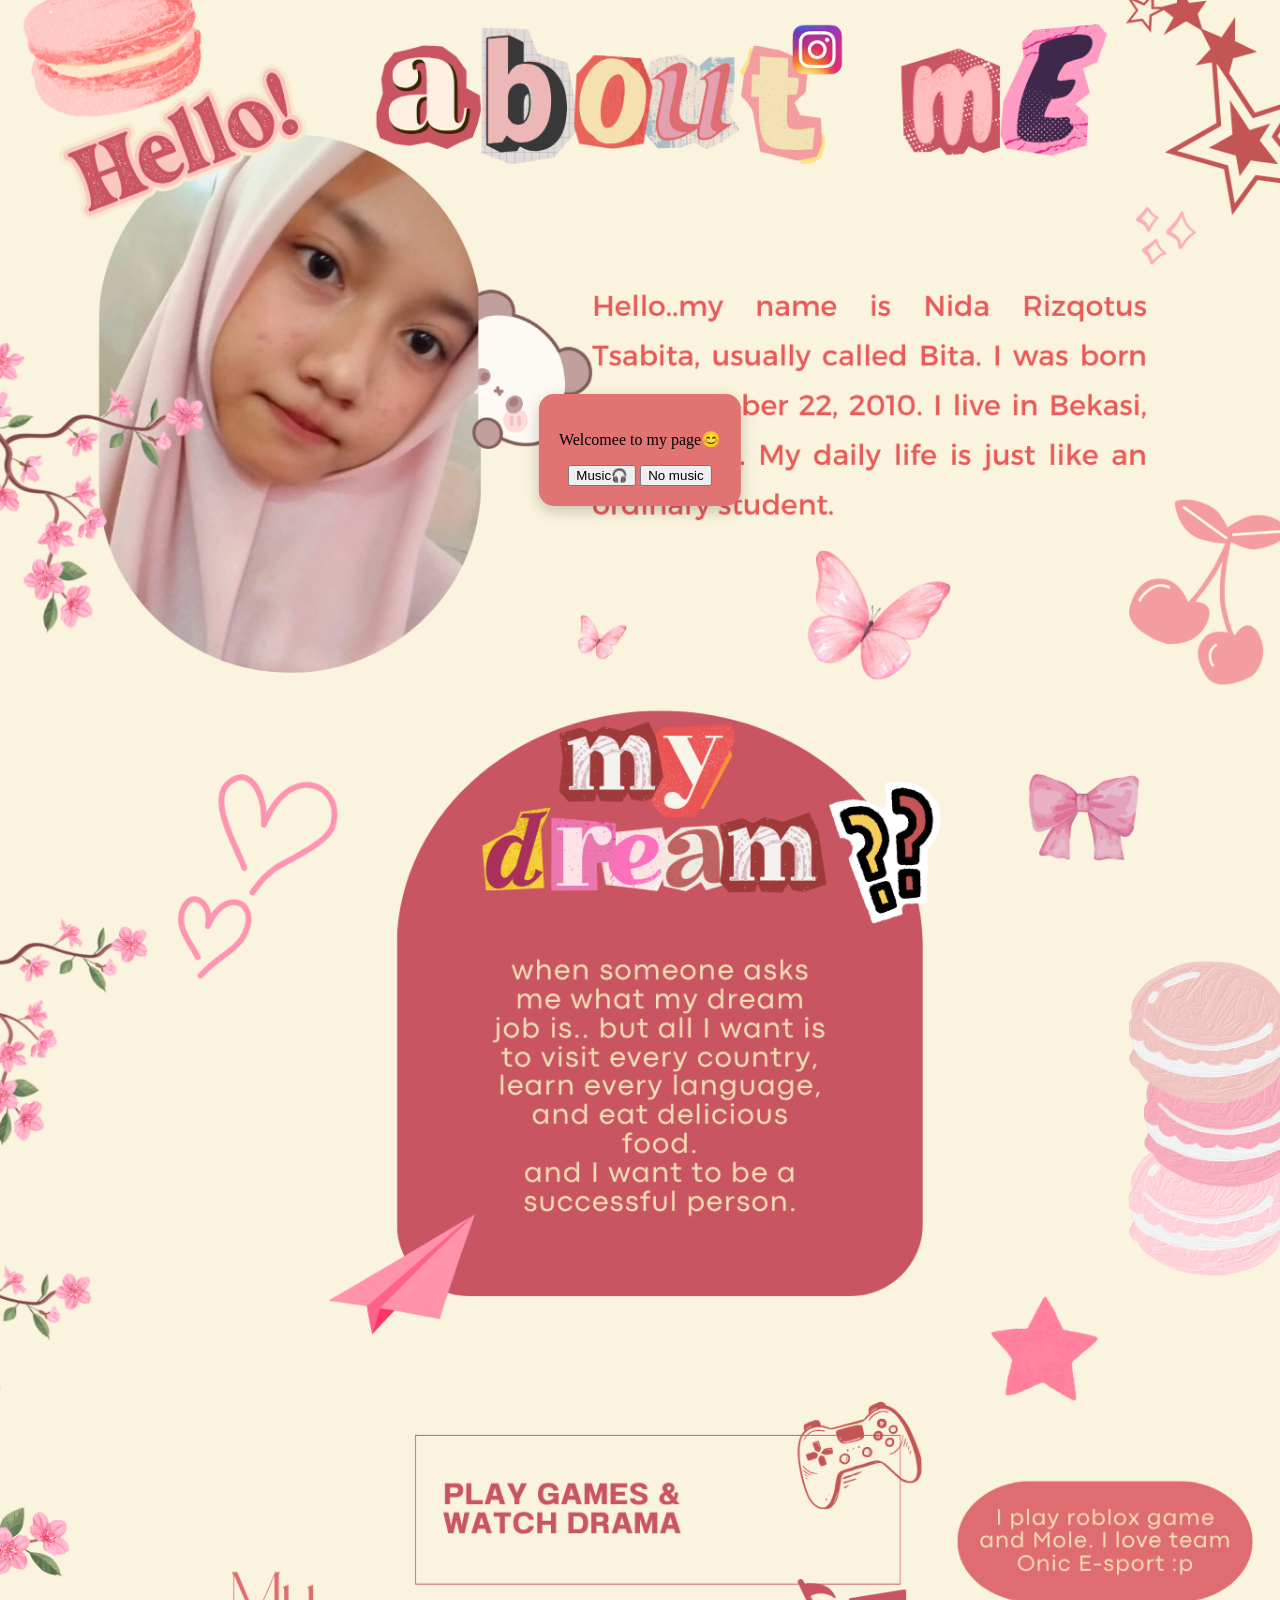
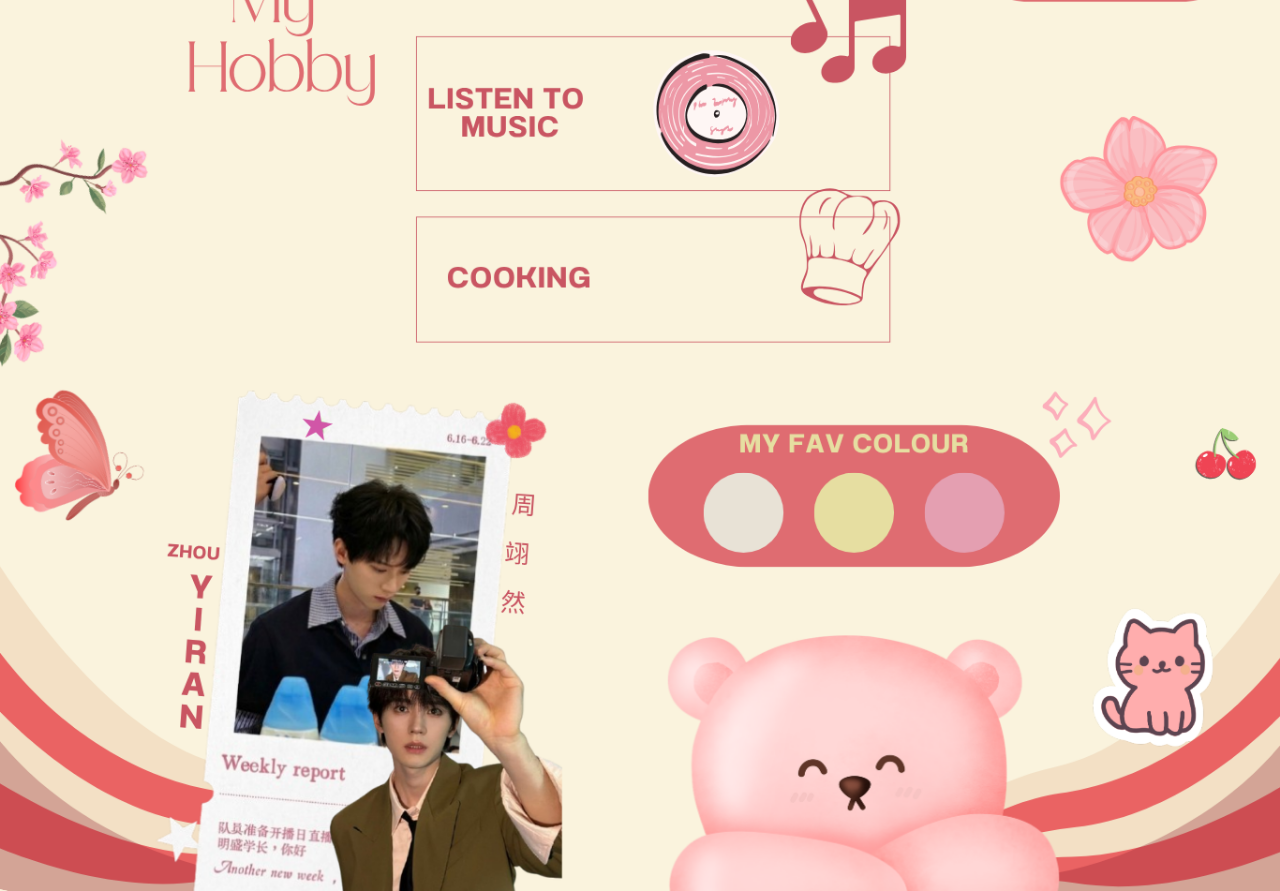
==== bita.html @ 88355640 "Update bita.html" ====
<!DOCTYPE html>
<html lang="id">
    <meta charset="UTF-8">
    <meta name="viewport" content="width=device-width, initial-scale=1.0">
<head>    
    <style>
        body {
           margin: 0;
           padding: 0;
           width: 100vw;
           height: 100vh;
           background-color: #faf4e0;
           display: flex;
           justify-content: center;
        }
        .container {
            display: flex;
            flex-direction: column;
            width: 100%;
            height: 100vh;
        }

        .portfolio-image {
            flex-grow: 1;
            width: 100%;
            height: auto;
            display: block;
            object-fit: cover;
        }

        
        .small-logo {
            position: absolute;
            bottom: 150 px;
            left: 60%;
            transform: translateX(-50);
            z-index: 100;
        }

        .small-logo img {
            width: 100px;
            height: auto;
            cursor: pointer;
            display: block
        }
        /* 🎧 Popup */
.music-popup {
    position: fixed;
    top: 50%;
    left: 50%;
    transform: translate(-50%, -50%);
    background: #e27373;
    padding: 20px;
    border-radius: 15px;
    text-align: center;
    box-shadow: 0 5px 15px rgba(0,0,0,0.2);
}
    </style>
</head>
<body>

    <div class="container">
        <img src="Abot.png" alt="portfolio" class="Abot-image">

        <a href="https://www.instagram.com/nid4wo?igsh=M2hvemhob3ptcmti" target="_blank" 
        class="small-logo">
            <img src="logoig.jpg" alt="Instagram">
        </a>
    </div>
    <!-- 🎧 POPUP -->
    <div class="music-popup" id="popup">
        <p>Welcomee to my page😊</p>
        <button onclick="playMusic()"> Music🎧 </button>
        <button onclick="closePopup()">No music </button>
    </div>

    <!-- 🎵 AUDIO -->
    <audio id="bg-music" loop>
        <source src="wakingtuget.mp3" type="audio/mpeg">
    </audio>
    </div>
    
     <script>
        function playMusic() {
            var music = document.getElementById("bg-music");
            music.play();
            document.getElementById("popup").style.display = "none";
        }

        function closePopup() {
            document.getElementById("popup").style.display = "none";
        }
    </script>

</body>
</html>
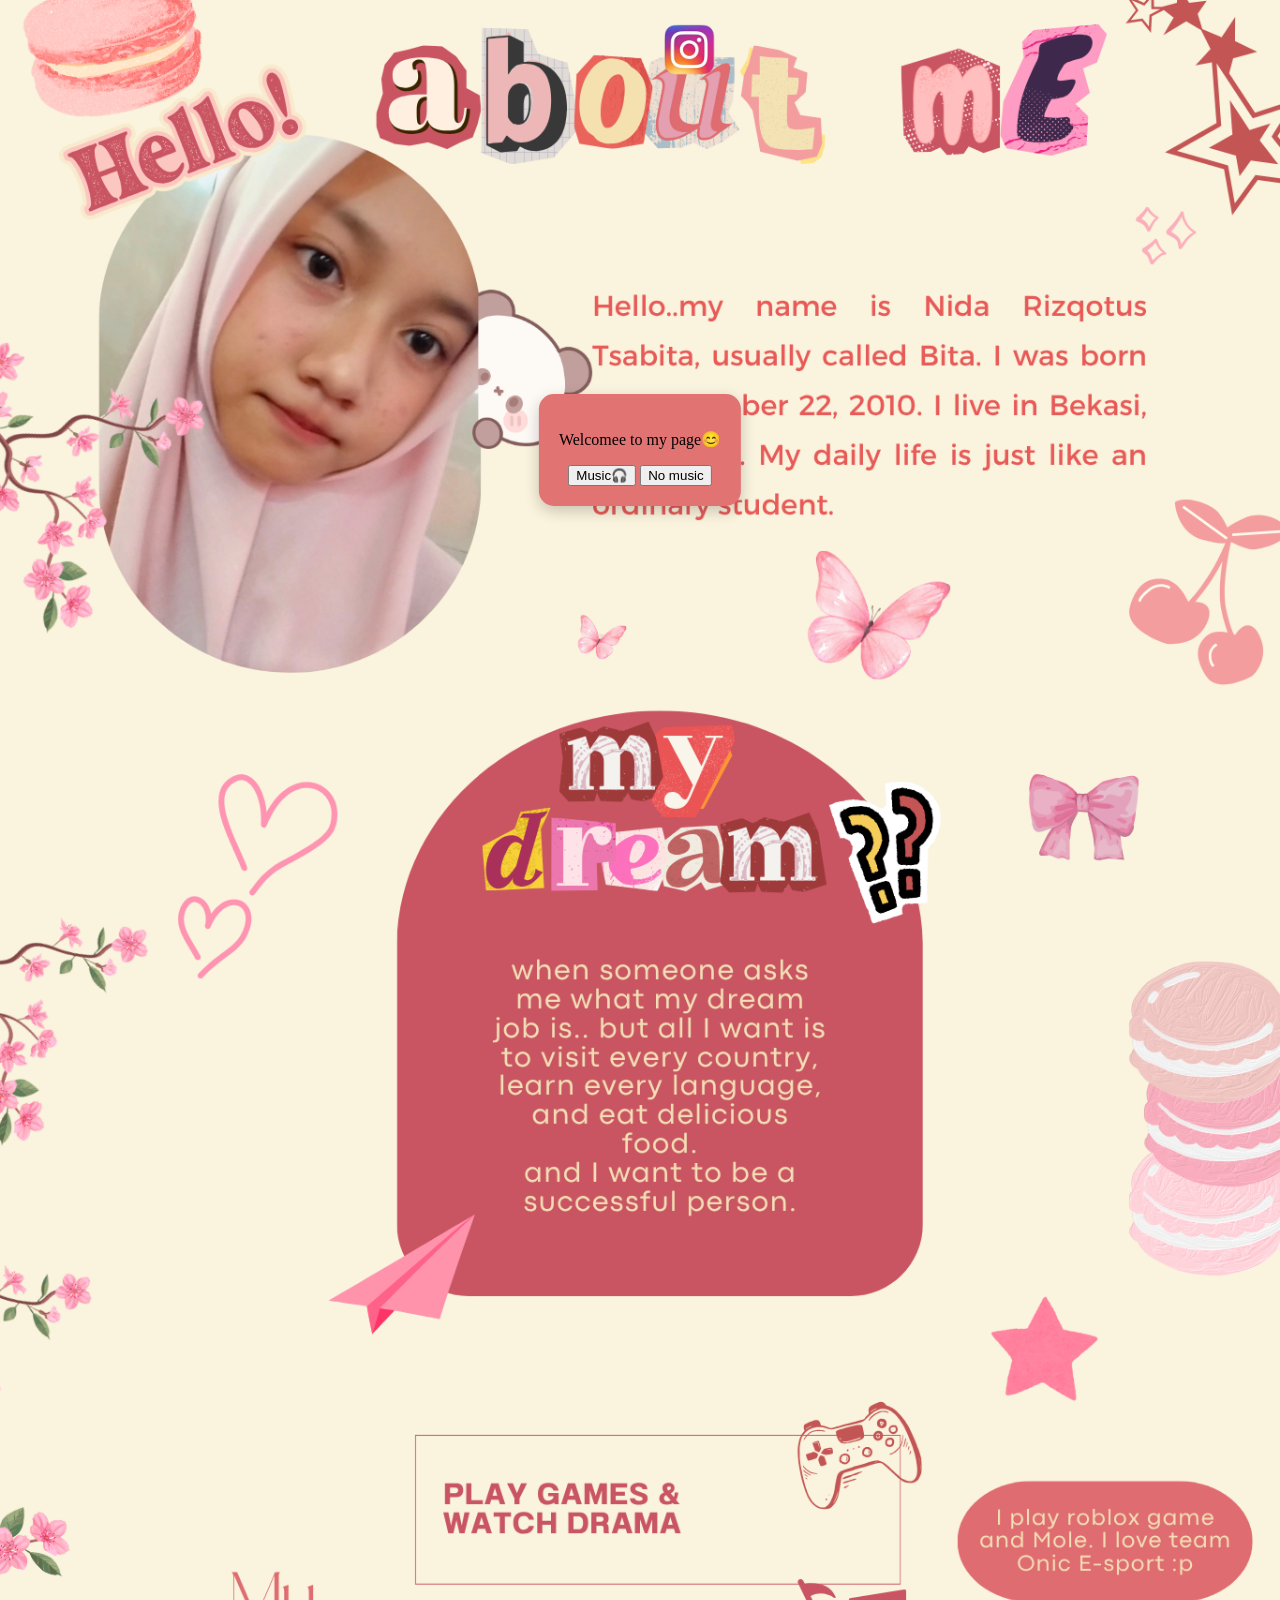
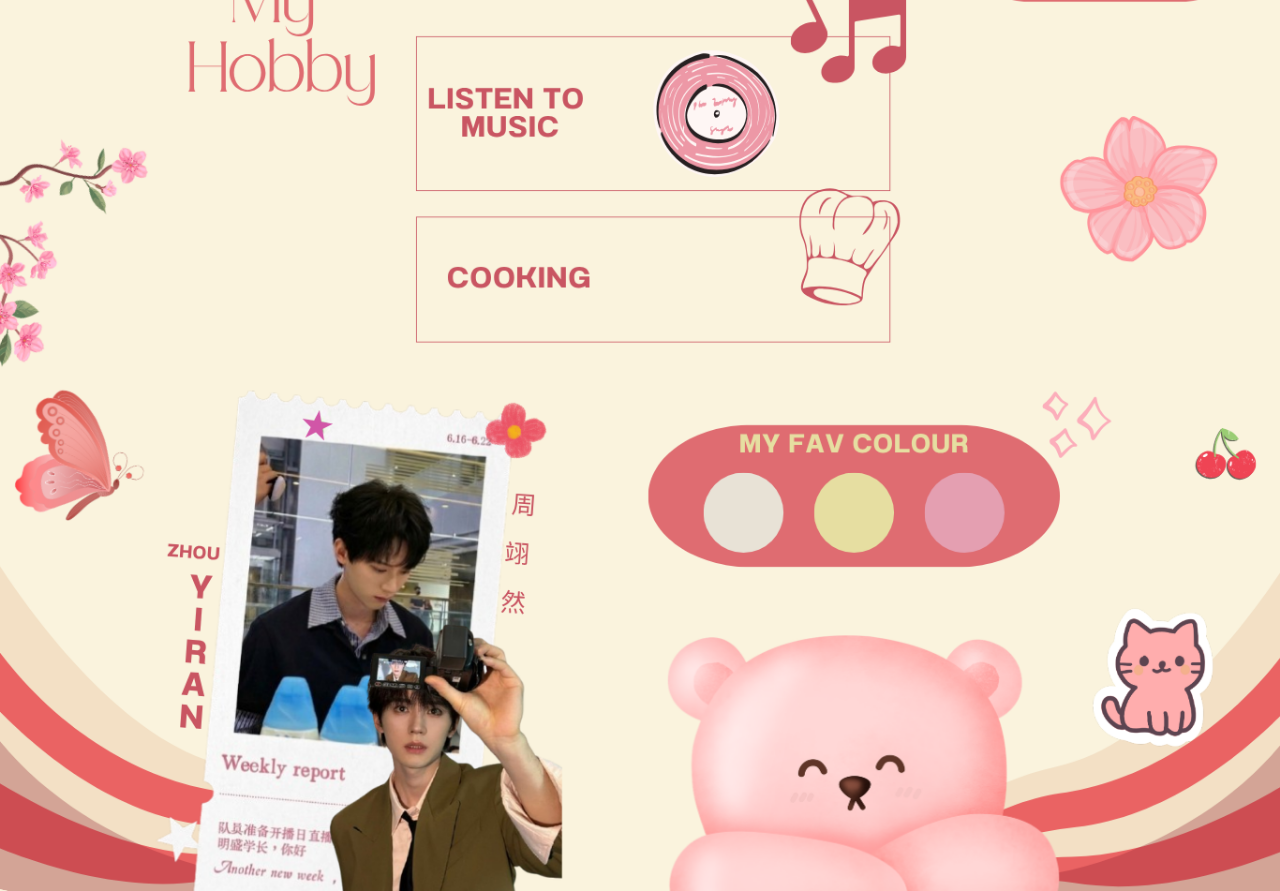
==== commit aabb582b: "Update bita.html" ====
--- a/bita.html
+++ b/bita.html
@@ -31,8 +31,8 @@
         
         .small-logo {
             position: absolute;
-            bottom: 150 px;
-            left: 60%;
+            bottom: 100 px;
+            left: 50%;
             transform: translateX(-50);
             z-index: 100;
         }
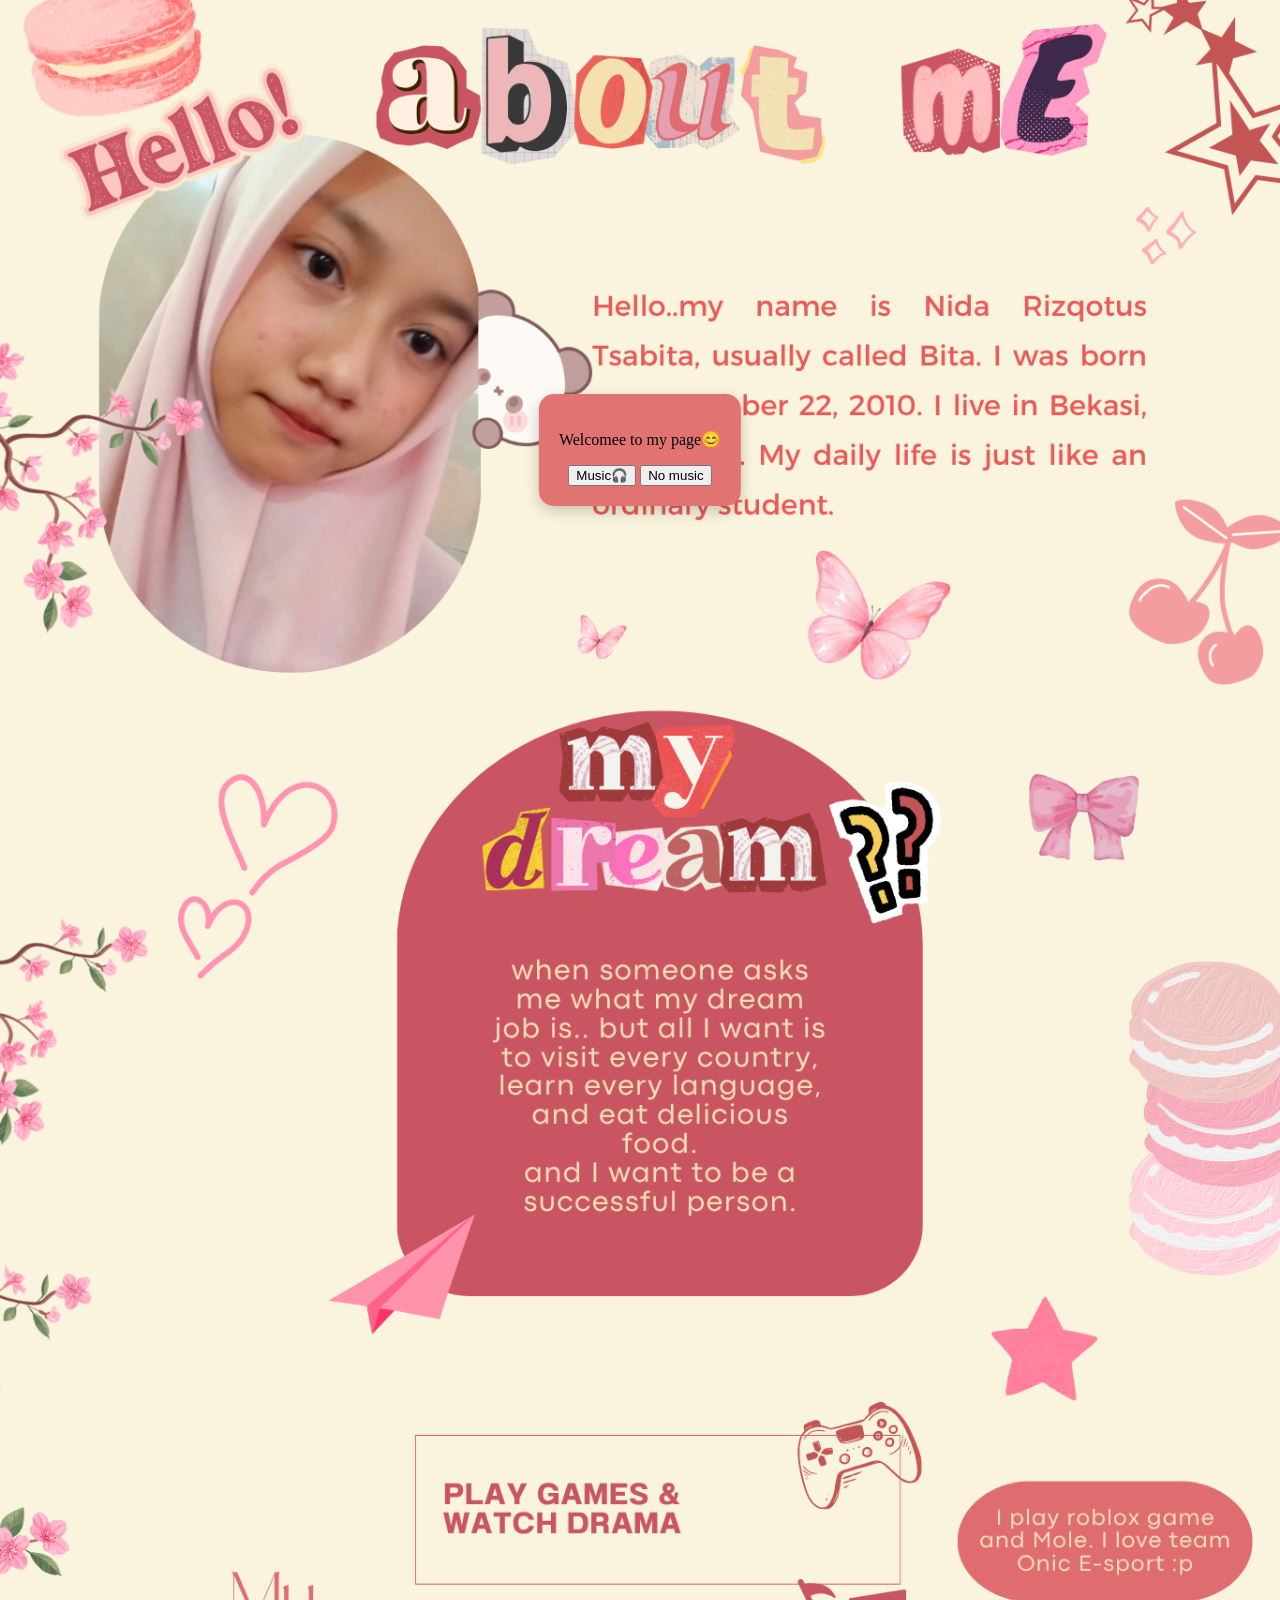
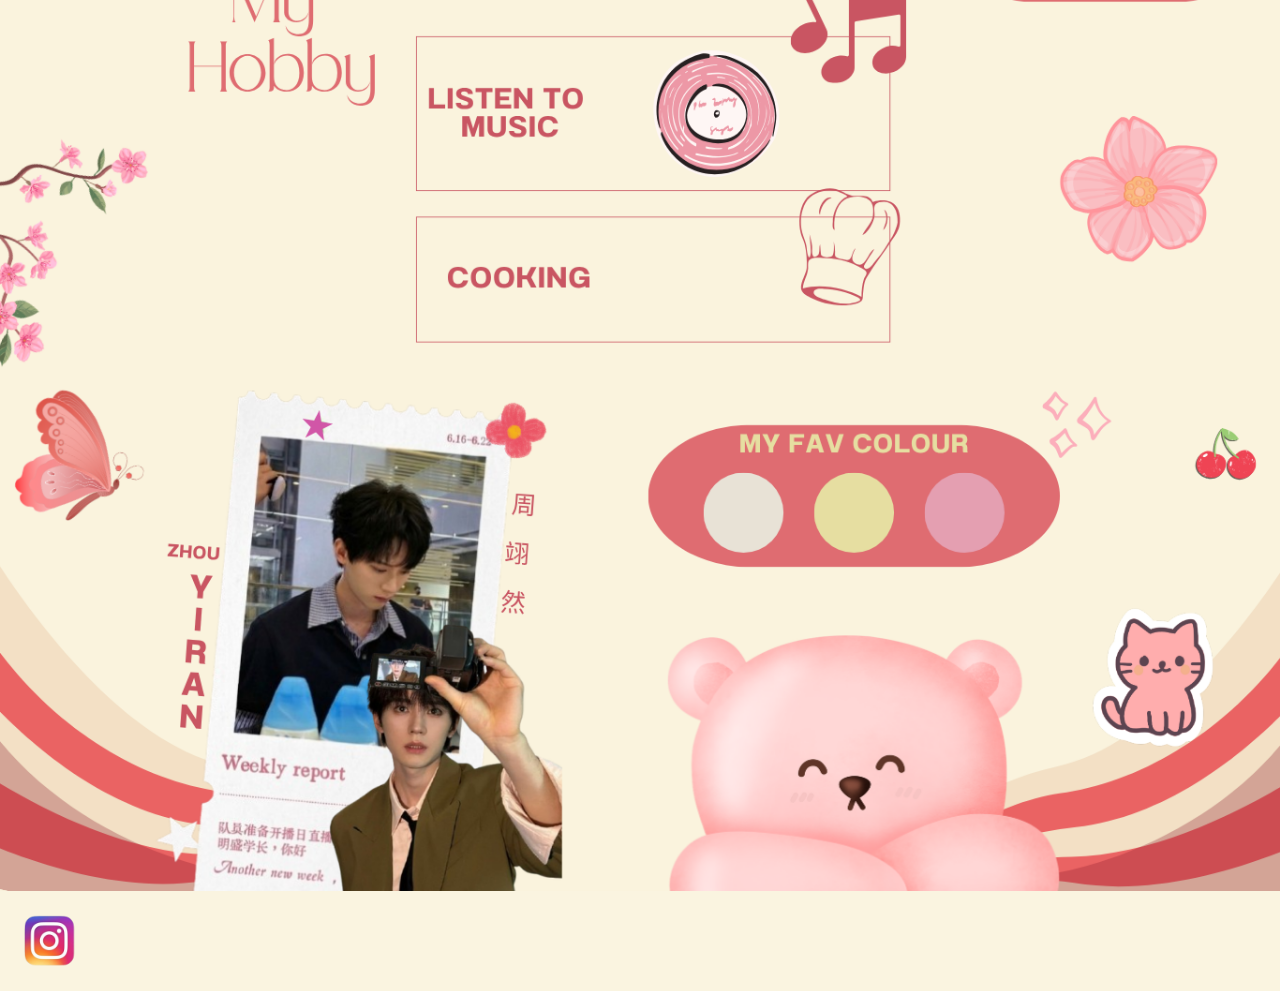
==== commit e5463fe5: "Update bita.html" ====
--- a/bita.html
+++ b/bita.html
@@ -30,8 +30,8 @@
 
         
         .small-logo {
-            position: absolute;
-            bottom: 100 px;
+            position: absolute
+            bottom: 50 px;
             left: 50%;
             transform: translateX(-50);
             z-index: 100;
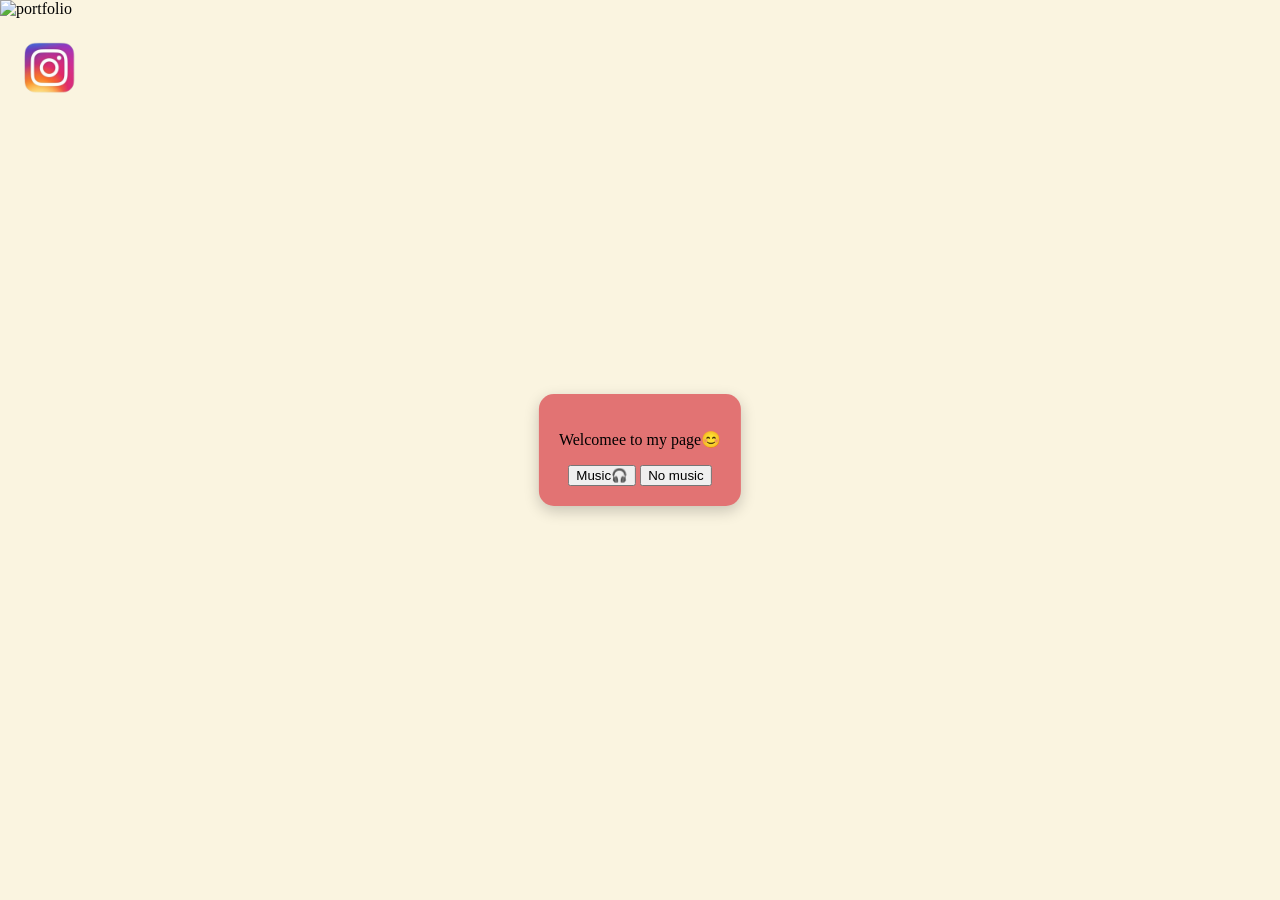
==== commit 80146e44: "Update bita.html" ====
--- a/bita.html
+++ b/bita.html
@@ -31,8 +31,8 @@
         
         .small-logo {
             position: absolute
-            bottom: 50 px;
-            left: 50%;
+            bottom: 70px;
+            left: 70%;
             transform: translateX(-50);
             z-index: 100;
         }
@@ -60,7 +60,7 @@
 <body>
 
     <div class="container">
-        <img src="Abot.png" alt="portfolio" class="Abot-image">
+        <img src="Abut.png" alt="portfolio" class="Abut-image">
 
         <a href="https://www.instagram.com/nid4wo?igsh=M2hvemhob3ptcmti" target="_blank" 
         class="small-logo">
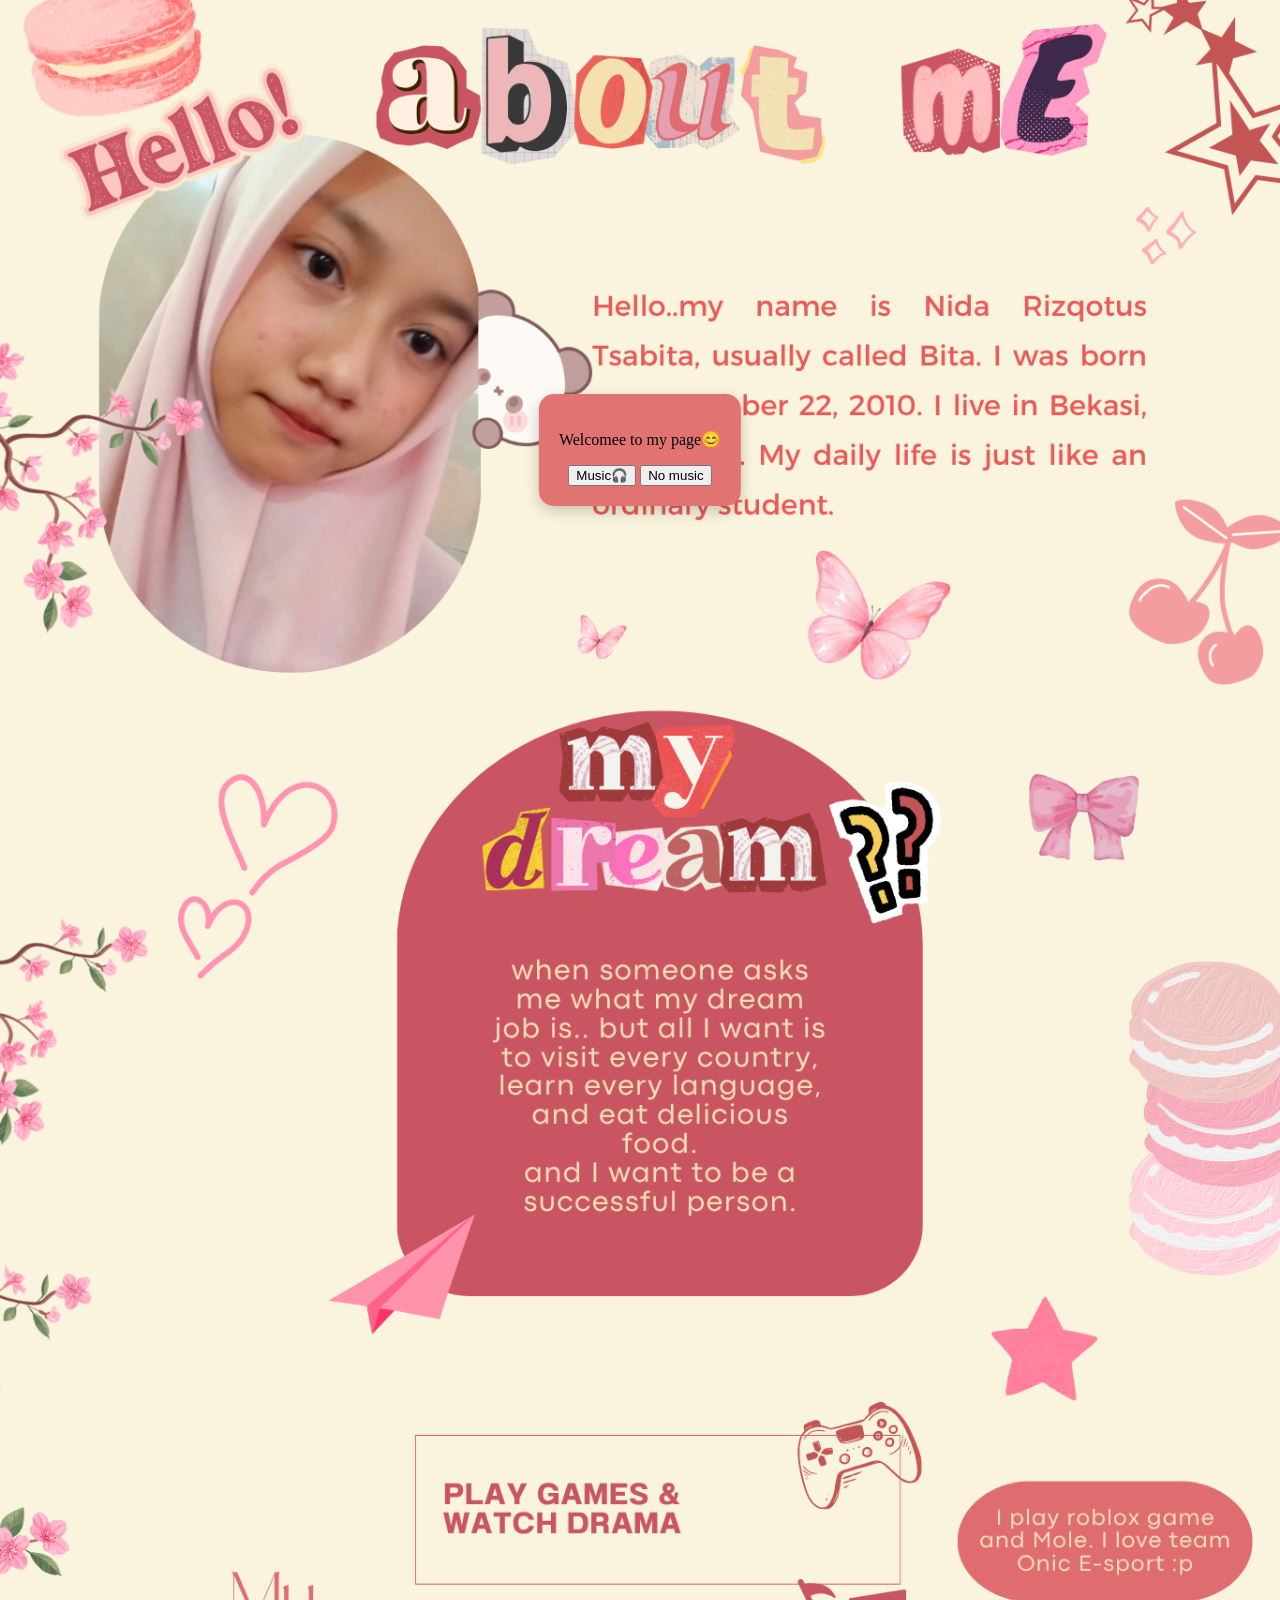
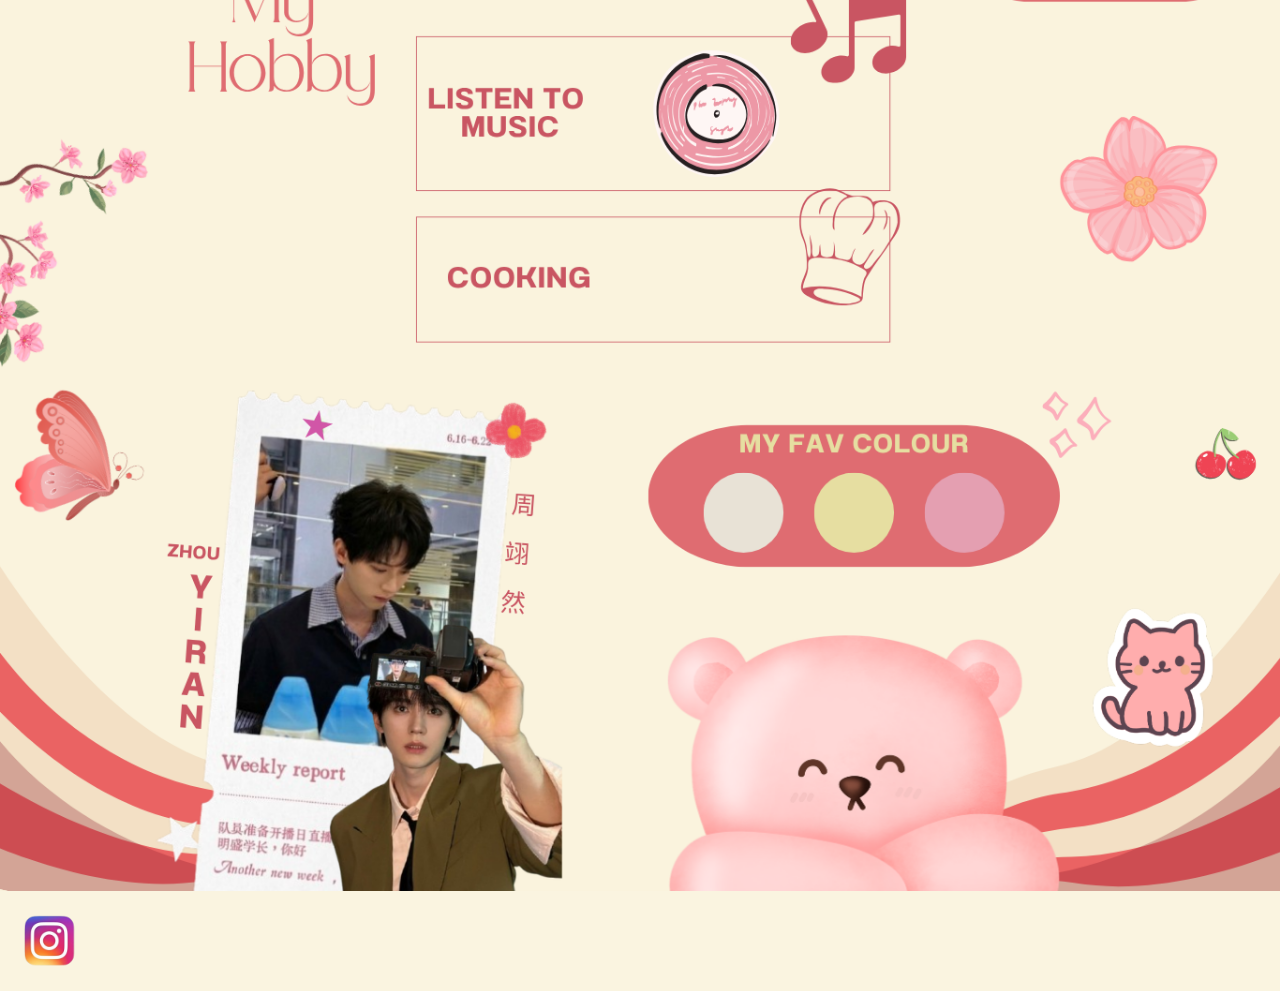
==== commit 50d361dc: "Update bita.html" ====
--- a/bita.html
+++ b/bita.html
@@ -60,7 +60,7 @@
 <body>
 
     <div class="container">
-        <img src="Abut.png" alt="portfolio" class="Abut-image">
+        <img src="Abot.png" alt="portfolio" class="Abot-image">
 
         <a href="https://www.instagram.com/nid4wo?igsh=M2hvemhob3ptcmti" target="_blank" 
         class="small-logo">
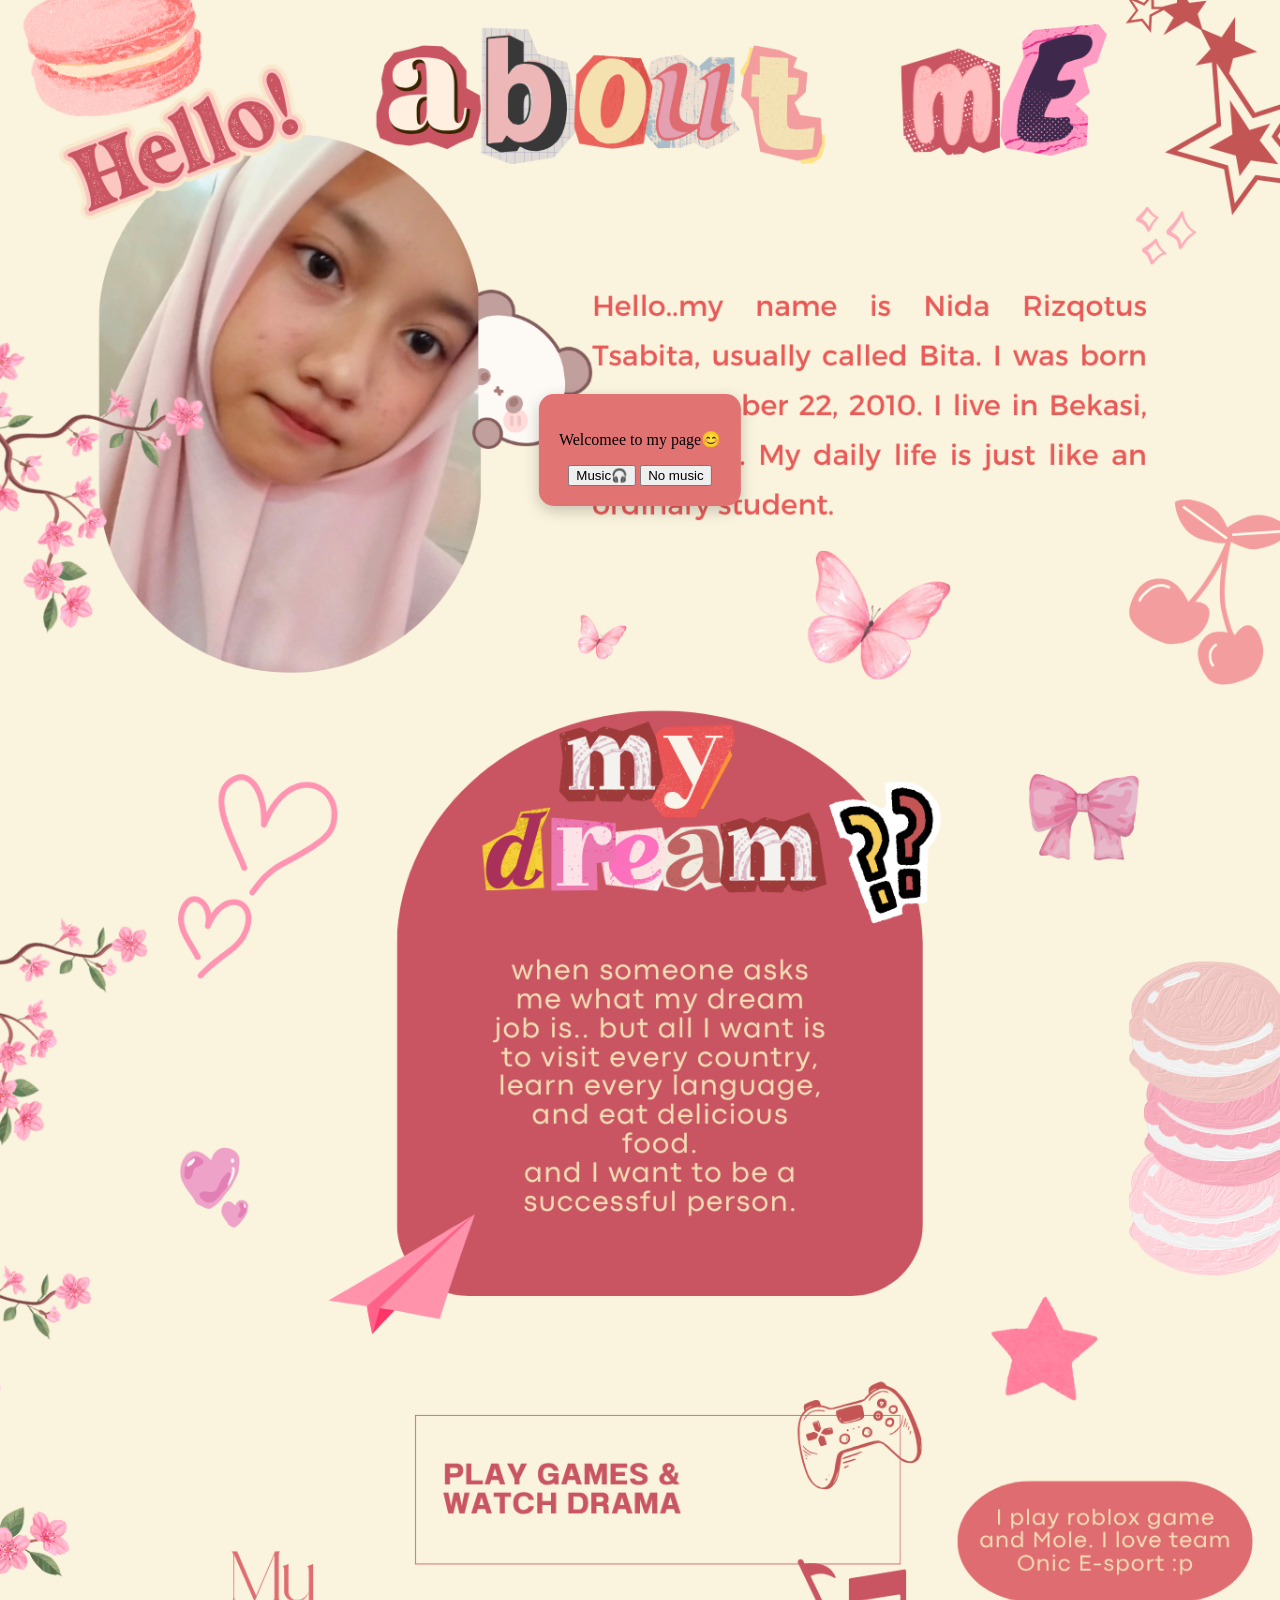
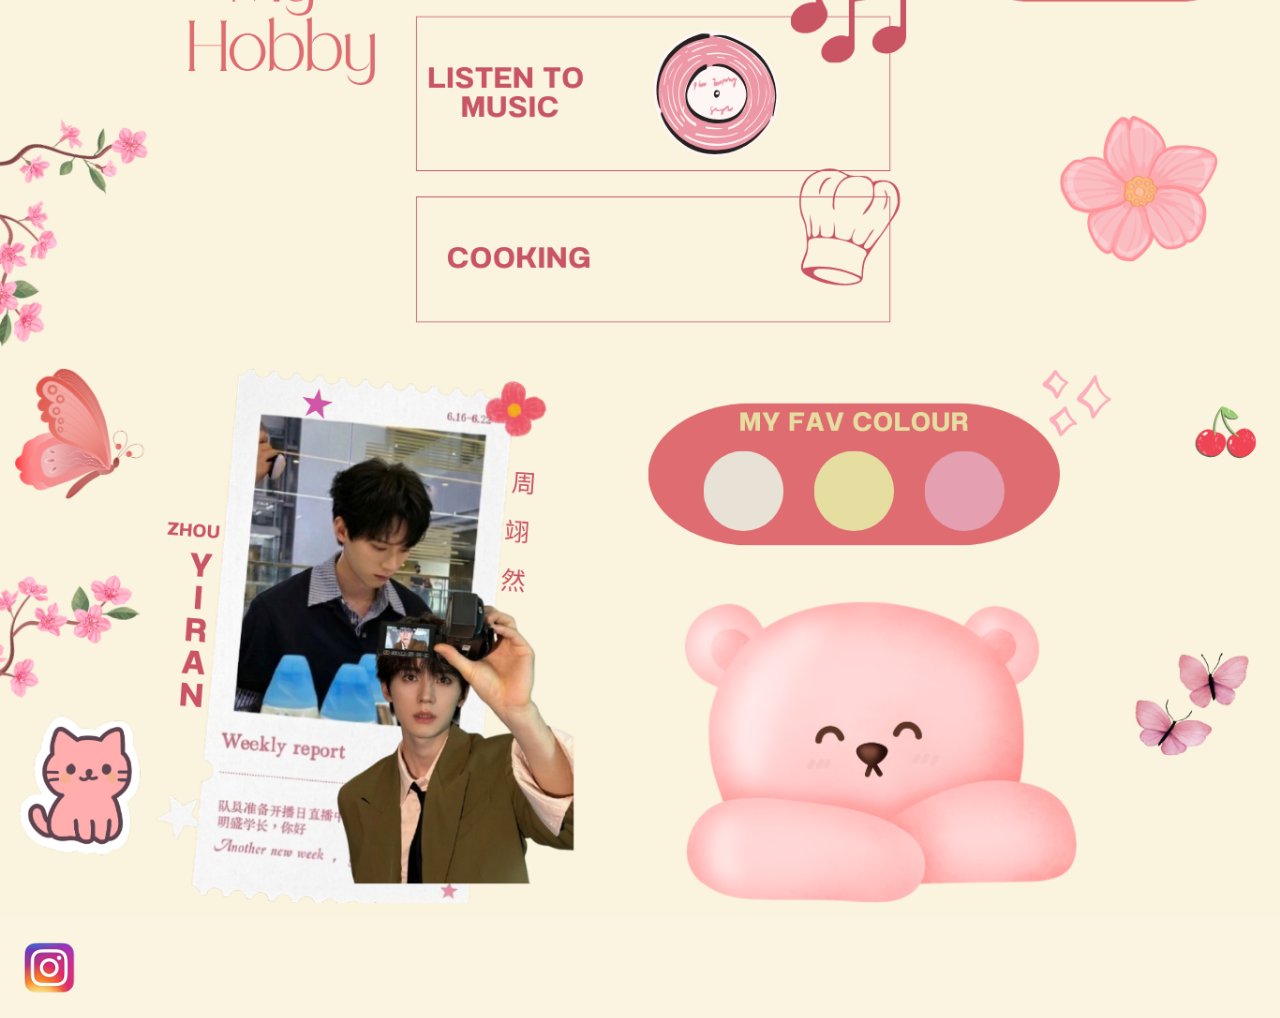
==== commit c8e0ea70: "Update bita.html" ====
--- a/bita.html
+++ b/bita.html
@@ -60,7 +60,7 @@
 <body>
 
     <div class="container">
-        <img src="Abot.png" alt="portfolio" class="Abot-image">
+        <img src="Abut.png" alt="portfolio" class="Abut-image">
 
         <a href="https://www.instagram.com/nid4wo?igsh=M2hvemhob3ptcmti" target="_blank" 
         class="small-logo">
